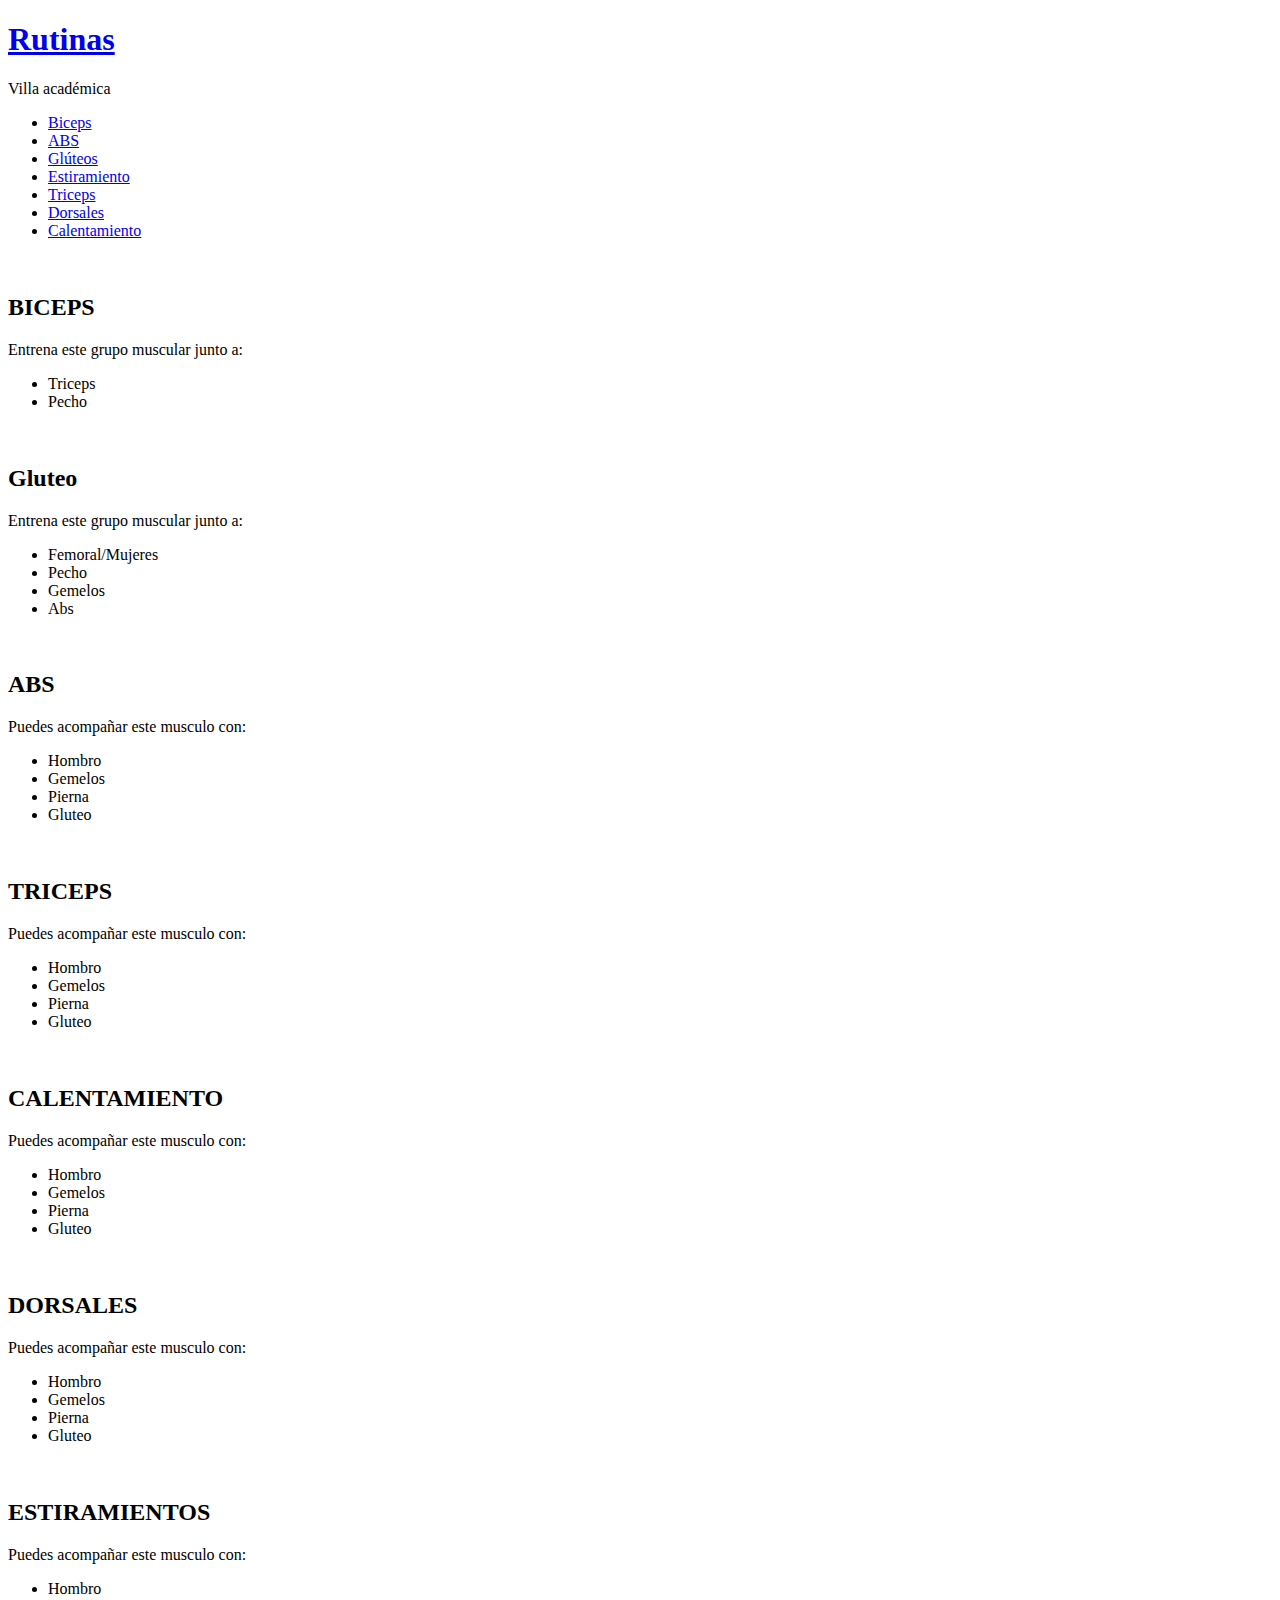
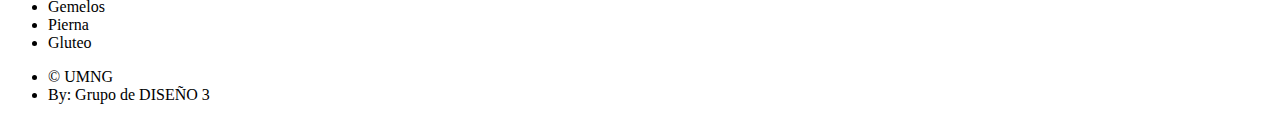
==== index.html @ 79f34c3d "subida de sitio" ====
<!DOCTYPE HTML>
<html>

<head>
	<title>VILLA ACADÉMICA</title>
	<meta charset="utf-8" />
	<meta name="viewport" content="width=device-width, initial-scale=1, user-scalable=no" />
	<link rel="stylesheet" href="assets/css/main.css" />
</head>

<body class="is-preload homepage">
	<div id="page-wrapper">

		<!-- Header -->
		<div id="header-wrapper">
			<header id="header" class="container">

				<!-- Logo -->
				<div id="logo">
					<h1><a href="index.html">Rutinas</a></h1>
					<span>Villa académica</span>
				</div>

				<!-- Nav -->
				<nav id="nav">
					<ul>
						<li class="current"><a href="left-sidebar.html">Biceps</a></li>
						<li><a href="left-sidebar.html">ABS</a></li>
						<li><a href="right-sidebar.html">Glúteos</a></li>
						<li><a href="no-sidebar.html">Estiramiento</a></li>
						<li><a href="no-sidebar.html">Triceps</a></li>
						<li><a href="no-sidebar.html">Dorsales</a></li>
						<li><a href="no-sidebar.html">Calentamiento</a></li> 
					</ul>
				</nav>

			</header>
		</div>
	</div>

	<!-- Features -->
	<div id="features-wrapper">
		<div class="container">
			<div class="row">
				<div class="col-4 col-12-medium">

					<!-- Box -->
					<section class="box feature">
						<a href="left-sidebar.html" class="image featured"><img src="images/biceps.jpg" alt="" /></a>
						<div class="inner">
							<header>
								<h2>BICEPS</h2>
								<p>Entrena este grupo muscular junto a:</p>
							</header>
							<p>
							<ul>
								<li>Triceps</li>
								<li>Pecho</li>
							</ul>
							</p>
						</div>
					</section>

				</div>
				<div class="col-4 col-12-medium">

					<!-- Box -->
					<section class="box feature">
						<a href="#" class="image featured"><img src="images/gluteos.jpg" alt="" /></a>
						<div class="inner">
							<header>
								<h2>Gluteo</h2>
								<p>Entrena este grupo muscular junto a:</p>
							</header>
							<ul>
								<li>Femoral/Mujeres</li>
								<li>Pecho</li>
								<li>Gemelos</li>
								<li>Abs</li>
							</ul>
						</div>
					</section>

				</div>
				<div class="col-4 col-12-medium">

					<!-- Box -->
					<section class="box feature">
						<a href="#" class="image featured"><img src="images/abdominales.jpg" alt="" /></a>
						<div class="inner">
							<header>
								<h2>ABS</h2>
								<p>Puedes acompañar este musculo con:</p>
							</header>
							<ul>
								<li>Hombro</li>
								<li>Gemelos</li>
								<li>Pierna</li>
								<li>Gluteo</li>
							</ul>	
						</div>
					</section>

				</div>
				<div class="col-4 col-12-medium">

					<!-- Box -->
					<section class="box feature">
						<a href="#" class="image featured"><img src="images/triceps.jpg" alt="" /></a>
						<div class="inner">
							<header>
								<h2>TRICEPS</h2>
								<p>Puedes acompañar este musculo con:</p>
							</header>
							<ul>
								<li>Hombro</li>
								<li>Gemelos</li>
								<li>Pierna</li>
								<li>Gluteo</li>
							</ul>	
						</div>
					</section>

				</div>
				<div class="col-4 col-12-medium">

					<!-- Box -->
					<section class="box feature">
						<a href="#" class="image featured"><img src="images/calentamiento.jpg" alt="" /></a>
						<div class="inner">
							<header>
								<h2>CALENTAMIENTO</h2>
								<p>Puedes acompañar este musculo con:</p>
							</header>
							<ul>
								<li>Hombro</li>
								<li>Gemelos</li>
								<li>Pierna</li>
								<li>Gluteo</li>
							</ul>	
						</div>
					</section>

				</div>
				<div class="col-4 col-12-medium">

					<!-- Box -->
					<section class="box feature">
						<a href="#" class="image featured"><img src="images/dorsales.jpg" alt="" /></a>
						<div class="inner">
							<header>
								<h2>DORSALES</h2>
								<p>Puedes acompañar este musculo con:</p>
							</header>
							<ul>
								<li>Hombro</li>
								<li>Gemelos</li>
								<li>Pierna</li>
								<li>Gluteo</li>
							</ul>	
						</div>
					</section>

				</div>
				<div class="col-4 col-12-medium">

					<!-- Box -->
					<section class="box feature">
						<a href="#" class="image featured"><img src="images/estiramiento.jpg" alt="" /></a>
						<div class="inner">
							<header>
								<h2>ESTIRAMIENTOS</h2>
								<p>Puedes acompañar este musculo con:</p>
							</header>
							<ul>
								<li>Hombro</li>
								<li>Gemelos</li>
								<li>Pierna</li>
								<li>Gluteo</li>
							</ul>	
						</div>
					</section>

				</div>
			</div>
		</div>
	</div>

	<!-- Main -->
	<!-- <div id="main-wrapper">
		<div class="container">
			<div class="row gtr-200">
				<div class="col-4 col-12-medium">

				</div>
				<div class="col-8 col-12-medium imp-medium">

					<!- Content
					<div id="content">
						<section class="last">
							<h2>So what's this all about?</h2>
							<p>This is <strong>Verti</strong>, a free and fully responsive HTML5 site template by <a
									href="http://html5up.net">HTML5 UP</a>.
								Verti is released under the <a href="http://html5up.net/license">Creative Commons
									Attribution license</a>, so feel free to use it for any personal or commercial
								project you might have going on (just don't forget to credit us for the design!)</p>
							<p>Phasellus quam turpis, feugiat sit amet ornare in, hendrerit in lectus. Praesent
								semper bibendum ipsum, et tristique augue fringilla eu. Vivamus id risus vel dolor
								auctor euismod quis eget mi. Etiam eu ante risus. Aliquam erat volutpat. Aliquam
								luctus mattis lectus sit amet phasellus quam turpis.</p>
							<a href="#" class="button icon solid fa-arrow-circle-right">Continue Reading</a>
						</section>
					</div>

				</div>
			</div>
		</div>
	</div> -->

	<!-- Footer -->
	<div id="footer-wrapper">
		<footer id="footer" class="container">
			<div class="row">
				<div class="col-3 col-6-medium col-12-small">

					</div>
					<!-- Contact -->
					<!-- <section class="widget contact last">
						<h3>Contact Us</h3>
						<ul>
							<li><a href="#" class="icon brands fa-twitter"><span class="label">Twitter</span></a>
							</li>
							<li><a href="#" class="icon brands fa-facebook-f"><span class="label">Facebook</span></a>
							</li>
							<li><a href="#" class="icon brands fa-instagram"><span class="label">Instagram</span></a>
							</li>
							<li><a href="#" class="icon brands fa-dribbble"><span class="label">Dribbble</span></a>
							</li>
							<li><a href="#" class="icon brands fa-pinterest"><span class="label">Pinterest</span></a>
							</li>
						</ul>
						
					</section> -->

				</div>
			</div>
			<div class="row">
				<div class="col-12">
					<div id="copyright">
						<ul class="menu">
							<li>&copy; UMNG</li>
							<li>By: Grupo de DISEÑO 3</a></li>
						</ul>
					</div>
				</div>
			</div>
		</footer>
	</div>

	</div>

	<!-- Scripts -->

	<script src="assets/js/jquery.min.js"></script>
	<script src="assets/js/jquery.dropotron.min.js"></script>
	<script src="assets/js/browser.min.js"></script>
	<script src="assets/js/breakpoints.min.js"></script>
	<script src="assets/js/util.js"></script>
	<script src="assets/js/main.js"></script>

</body>

</html>
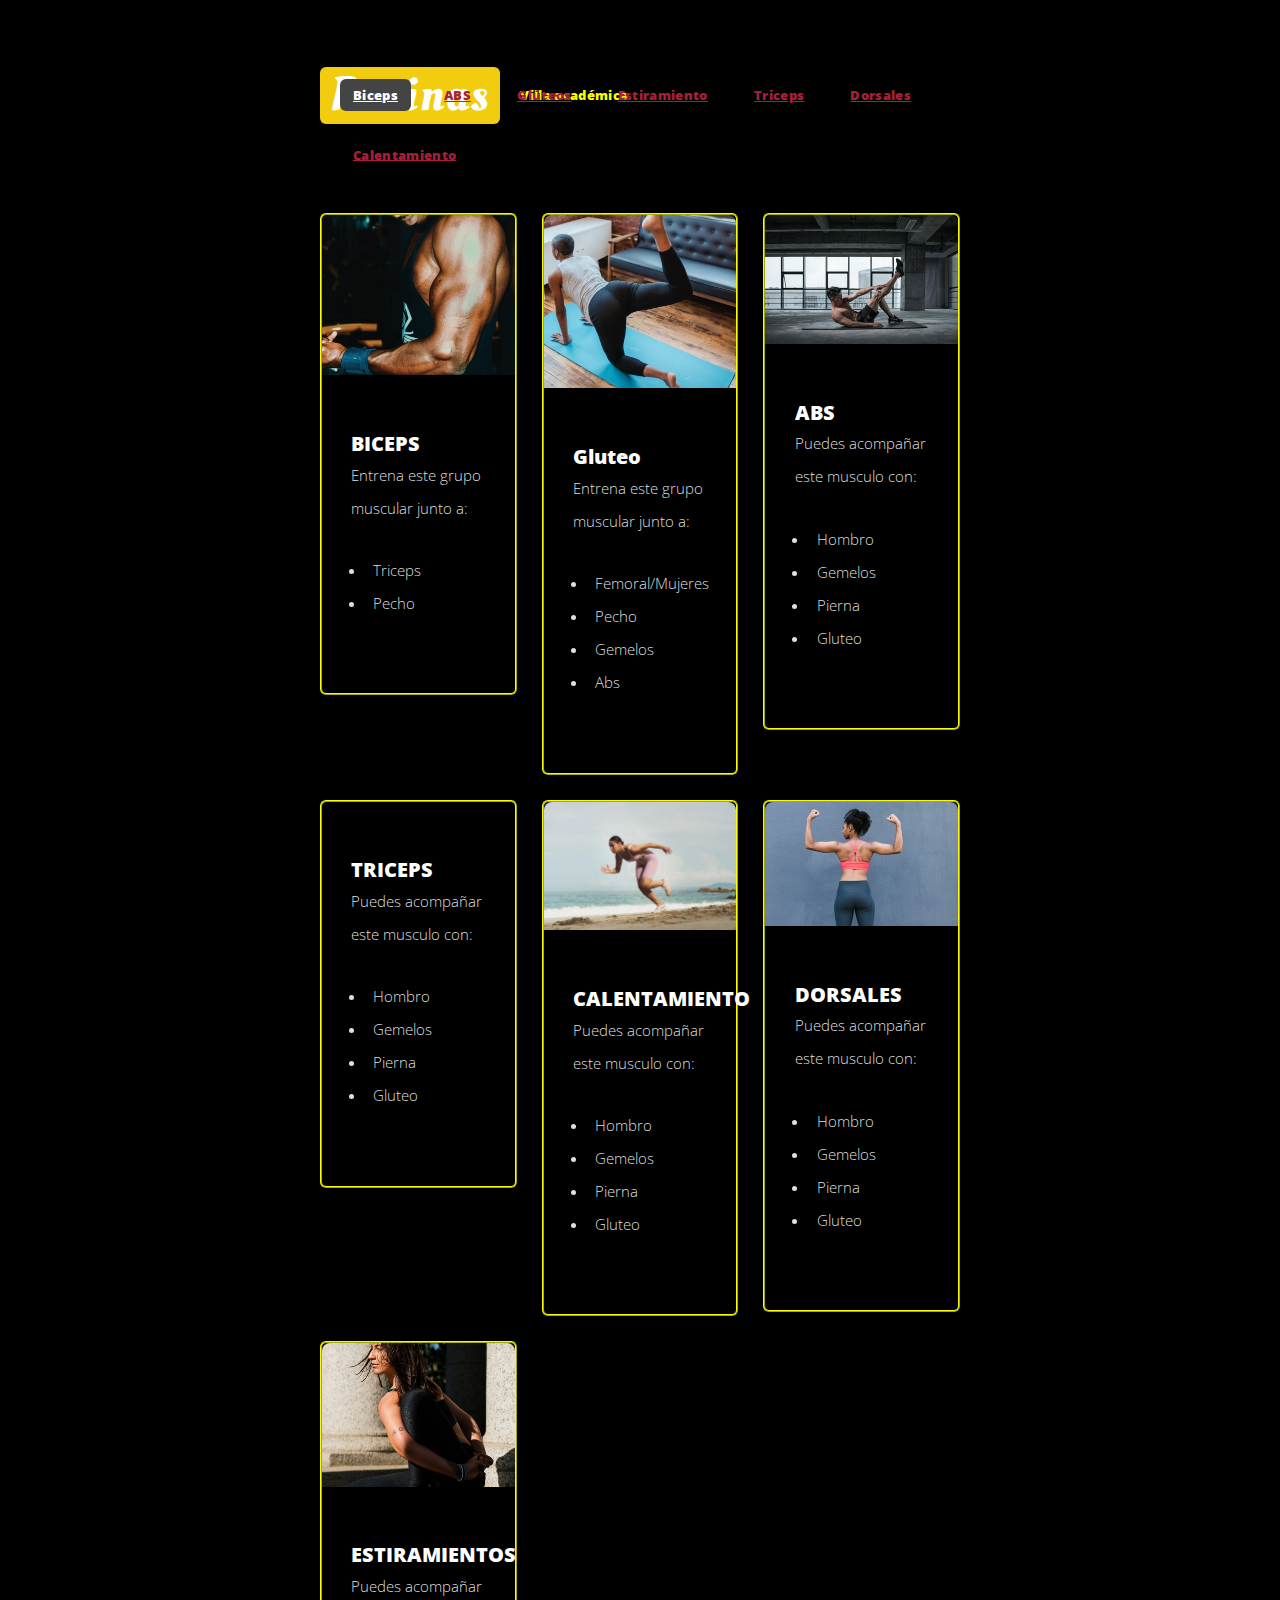
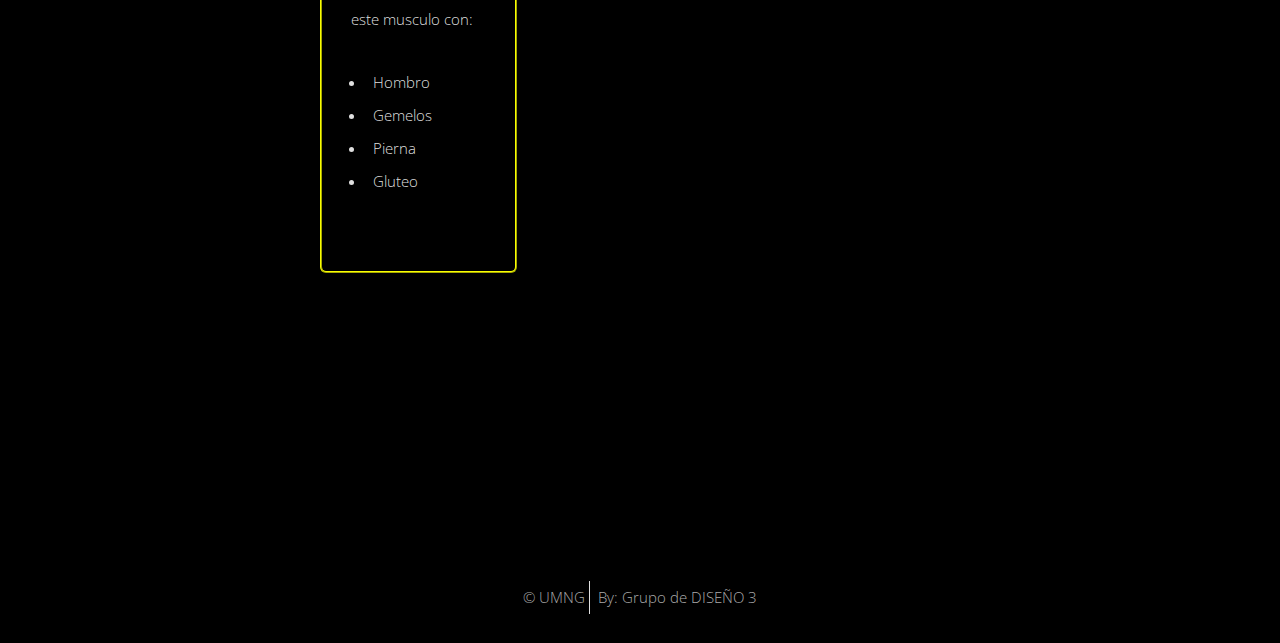
==== commit 695b85ac: "Update index.html" ====
--- a/index.html
+++ b/index.html
@@ -26,11 +26,11 @@
 					<ul>
 						<li class="current"><a href="left-sidebar.html">Biceps</a></li>
 						<li><a href="left-sidebar.html">ABS</a></li>
-						<li><a href="right-sidebar.html">Glúteos</a></li>
-						<li><a href="no-sidebar.html">Estiramiento</a></li>
-						<li><a href="no-sidebar.html">Triceps</a></li>
-						<li><a href="no-sidebar.html">Dorsales</a></li>
-						<li><a href="no-sidebar.html">Calentamiento</a></li> 
+						<li><a href="#">Glúteos</a></li>
+						<li><a href="#">Estiramiento</a></li>
+						<li><a href="#">Triceps</a></li>
+						<li><a href="#">Dorsales</a></li>
+						<li><a href="#">Calentamiento</a></li> 
 					</ul>
 				</nav>
 
@@ -270,4 +270,4 @@
 
 </body>
 
-</html>+</html>
--- a/assets/css/main.css
+++ b/assets/css/main.css
@@ -0,0 +1,2707 @@
+@import url("fontawesome-all.min.css");
+@import url("https://fonts.googleapis.com/css?family=Oleo+Script:400|Open+Sans:300,300italic,600,600italic,800");
+
+html, body, div, span, applet, object,
+iframe, h1, h2, h3, h4, h5, h6, p, blockquote,
+pre, a, abbr, acronym, address, big, cite,
+code, del, dfn, em, img, ins, kbd, q, s, samp,
+small, strike, strong, sub, sup, tt, var, b,
+u, i, center, dl, dt, dd, ol, ul, li, fieldset,
+form, label, legend, table, caption, tbody,
+tfoot, thead, tr, th, td, article, aside,
+canvas, details, embed, figure, figcaption,
+footer, header, hgroup, menu, nav, output, ruby,
+section, summary, time, mark, audio, video {
+	margin: 0;
+	padding: 0;
+	border: 0;
+	font-size: 100%;
+	font: inherit;
+	vertical-align: baseline;}
+
+article, aside, details, figcaption, figure,
+footer, header, hgroup, menu, nav, section {
+	display: block;}
+
+body {
+	line-height: 1;
+}
+
+ol, ul {
+	list-style: none;
+}
+
+blockquote, q {
+	quotes: none;
+}
+
+	blockquote:before, blockquote:after, q:before, q:after {
+		content: '';
+		content: none;
+	}
+
+table {
+	border-collapse: collapse;
+	border-spacing: 0;
+}
+
+body {
+	-webkit-text-size-adjust: none;
+}
+
+mark {
+	background-color: transparent;
+	color: inherit;
+}
+
+input::-moz-focus-inner {
+	border: 0;
+	padding: 0;
+}
+
+input, select, textarea {
+	-moz-appearance: none;
+	-webkit-appearance: none;
+	-ms-appearance: none;
+	appearance: none;
+}
+
+/* Basic */
+
+	@-ms-viewport {
+		width: device-width;
+	}
+
+	html {
+		box-sizing: border-box;
+	}
+
+	*, *:before, *:after {
+		box-sizing: inherit;
+	}
+
+	body {
+		
+		background-color: #000;
+		background-position: top left, top left;
+		background-repeat: repeat-x, repeat;
+		background-size: 100% 30em, auto;
+		font-family: 'Open Sans', sans-serif;
+		font-size: 13pt;
+		color: #0D0D0D;
+		font-weight: 300;
+		line-height: 2.25em;
+	}
+
+		body.is-preload *, body.is-preload *:before, body.is-preload *:after {
+			-moz-animation: none !important;
+			-webkit-animation: none !important;
+			-ms-animation: none !important;
+			animation: none !important;
+			-moz-transition: none !important;
+			-webkit-transition: none !important;
+			-ms-transition: none !important;
+			transition: none !important;
+		}
+
+	input, select, textarea {
+		font-family: 'Open Sans', sans-serif;
+		font-size: 13pt;
+		color: #0D0D0D;
+		font-weight: 300;
+		line-height: 2.25em;
+	}
+
+	a {
+		color: #A62139;
+		text-decoration: underline;
+	}
+
+		a:hover {
+			text-decoration: none;
+		}
+
+	h1, h2, h3, h4, h5, h6 {
+		color: #fff;
+		font-weight: 800;
+	}
+
+		h1 a, h2 a, h3 a, h4 a, h5 a, h6 a {
+			color: inherit;
+			text-decoration: none;
+			outline: 0;
+		}
+
+	h2 {
+		font-size: 2.25em;
+		margin: 0 0 1.1em 0;
+		line-height: 1em;
+	}
+
+	h3 {
+		font-size: 1.35em;
+		margin: 0 0 1em 0;
+	}
+
+	b, strong {
+		font-weight: 600;
+		color: #444;
+	}
+
+	i, em {
+		font-style: italic;
+	}
+
+	br.clear {
+		clear: both;
+	}
+
+	sub {
+		position: relative;
+		top: 0.5em;
+		font-size: 0.8em;
+	}
+
+	sup {
+		position: relative;
+		top: -0.5em;
+		font-size: 0.8em;
+	}
+
+	hr {
+		border: 0;
+		border-top: solid 1px #eee;
+	}
+
+	blockquote {
+		border-left: solid 0.5em #eee;
+		padding: 1em 0 1em 2em;
+		font-style: italic;
+	}
+
+	p, ul, ol, dl, table {
+		margin-bottom: 2em;
+	}
+
+/* Container */
+
+	.container {
+		margin: 0 auto;
+		max-width: 100%;
+		width: 1400px;
+		
+	}
+
+		@media screen and (max-width: 1680px) {
+
+			.container {
+				width: 50%;
+			}
+
+		}
+
+		@media screen and (max-width: 1280px) {
+
+			.container {
+				width: 50%;
+			}
+
+		}
+
+		@media screen and (max-width: 980px) {
+
+			.container {
+				width: 60%;
+			}
+			
+
+		}
+
+		@media screen and (max-width: 736px) {
+
+			.container {
+				width: 70%;
+			}
+
+		}
+
+/* Row */
+
+	.row {
+		display: flex;
+		flex-wrap: wrap;
+		box-sizing: border-box;
+		align-items: stretch;
+	}
+
+		.row > * {
+			box-sizing: border-box;
+		}
+
+		.row.gtr-uniform > * > :last-child {
+			margin-bottom: 0;
+		}
+
+		.row.aln-left {
+			justify-content: flex-start;
+		}
+
+		.row.aln-center {
+			justify-content: center;
+		}
+
+		.row.aln-right {
+			justify-content: flex-end;
+		}
+
+		.row.aln-top {
+			align-items: flex-start;
+		}
+
+		.row.aln-middle {
+			align-items: center;
+		}
+
+		.row.aln-bottom {
+			align-items: flex-end;
+		}
+
+		.row > .imp {
+			order: -1;
+		}
+
+		.row > .col-1 {
+			width: 8.33333%;
+		}
+
+		.row > .off-1 {
+			margin-left: 8.33333%;
+		}
+
+		.row > .col-2 {
+			width: 16.66667%;
+		}
+
+		.row > .off-2 {
+			margin-left: 16.66667%;
+		}
+
+		.row > .col-3 {
+			width: 25%;
+		}
+
+		.row > .off-3 {
+			margin-left: 25%;
+		}
+
+		.row > .col-4 {
+			width: 33.33333%;
+		}
+
+		.row > .off-4 {
+			margin-left: 33.33333%;
+		}
+
+		.row > .col-5 {
+			width: 41.66667%;
+		}
+
+		.row > .off-5 {
+			margin-left: 41.66667%;
+		}
+
+		.row > .col-6 {
+			width: 50%;
+		}
+
+		.row > .off-6 {
+			margin-left: 50%;
+		}
+
+		.row > .col-7 {
+			width: 58.33333%;
+		}
+
+		.row > .off-7 {
+			margin-left: 58.33333%;
+		}
+
+		.row > .col-8 {
+			width: 80%;
+		}
+
+		.row > .off-8 {
+			margin-left: 66.66667%;
+		}
+
+		.row > .col-9 {
+			width: 75%;
+		}
+
+		.row > .off-9 {
+			margin-left: 75%;
+		}
+
+		.row > .col-10 {
+			width: 83.33333%;
+		}
+
+		.row > .off-10 {
+			margin-left: 83.33333%;
+		}
+
+		.row > .col-11 {
+			width: 91.66667%;
+		}
+
+		.row > .off-11 {
+			margin-left: 91.66667%;
+		}
+
+		.row > .col-12 {
+			width: 100%;
+		}
+
+		.row > .off-12 {
+			margin-left: 100%;
+		}
+
+		.row.gtr-0 {
+			margin-top: 0px;
+			margin-left: 0px;
+		}
+
+			.row.gtr-0 > * {
+				padding: 0px 0 0 0px;
+			}
+
+			.row.gtr-0.gtr-uniform {
+				margin-top: 0px;
+			}
+
+				.row.gtr-0.gtr-uniform > * {
+					padding-top: 0px;
+				}
+
+		.row.gtr-25 {
+			margin-top: -10px;
+			margin-left: -10px;
+		}
+
+			.row.gtr-25 > * {
+				padding: 10px 0 0 10px;
+			}
+
+			.row.gtr-25.gtr-uniform {
+				margin-top: -10px;
+			}
+
+				.row.gtr-25.gtr-uniform > * {
+					padding-top: 10px;
+				}
+
+		.row.gtr-50 {
+			margin-top: -20px;
+			margin-left: -20px;
+		}
+
+			.row.gtr-50 > * {
+				padding: 20px 0 0 20px;
+			}
+
+			.row.gtr-50.gtr-uniform {
+				margin-top: -20px;
+			}
+
+				.row.gtr-50.gtr-uniform > * {
+					padding-top: 20px;
+				}
+
+		.row {
+			margin-top: -40px;
+			margin-left: -40px;
+		}
+
+			.row > * {
+				padding: 40px 0 0 40px;
+			}
+
+			.row.gtr-uniform {
+				margin-top: -40px;
+			}
+
+				.row.gtr-uniform > * {
+					padding-top: 40px;
+				}
+
+		.row.gtr-150 {
+			margin-top: -60px;
+			margin-left: -60px;
+		}
+
+			.row.gtr-150 > * {
+				padding: 60px 0 0 60px;
+			}
+
+			.row.gtr-150.gtr-uniform {
+				margin-top: -60px;
+			}
+
+				.row.gtr-150.gtr-uniform > * {
+					padding-top: 60px;
+				}
+
+		.row.gtr-200 {
+			margin-top: -80px;
+			margin-left: -80px;
+		}
+
+			.row.gtr-200 > * {
+				padding: 80px 0 0 80px;
+			}
+
+			.row.gtr-200.gtr-uniform {
+				margin-top: -80px;
+			}
+
+				.row.gtr-200.gtr-uniform > * {
+					padding-top: 80px;
+				}
+
+		@media screen and (max-width: 1680px) {
+
+			.row {
+				display: flex;
+				flex-wrap: wrap;
+				box-sizing: border-box;
+				align-items: stretch;
+			}
+
+				.row > * {
+					box-sizing: border-box;
+				}
+
+				.row.gtr-uniform > * > :last-child {
+					margin-bottom: 0;
+				}
+
+				.row.aln-left {
+					justify-content: flex-start;
+				}
+
+				.row.aln-center {
+					justify-content: center;
+				}
+
+				.row.aln-right {
+					justify-content: flex-end;
+				}
+
+				.row.aln-top {
+					align-items: flex-start;
+				}
+
+				.row.aln-middle {
+					align-items: center;
+				}
+
+				.row.aln-bottom {
+					align-items: flex-end;
+				}
+
+				.row > .imp-xlarge {
+					order: -1;
+				}
+
+				.row > .col-1-xlarge {
+					width: 8.33333%;
+				}
+
+				.row > .off-1-xlarge {
+					margin-left: 8.33333%;
+				}
+
+				.row > .col-2-xlarge {
+					width: 16.66667%;
+				}
+
+				.row > .off-2-xlarge {
+					margin-left: 16.66667%;
+				}
+
+				.row > .col-3-xlarge {
+					width: 25%;
+				}
+
+				.row > .off-3-xlarge {
+					margin-left: 25%;
+				}
+
+				.row > .col-4-xlarge {
+					width: 33.33333%;
+				}
+
+				.row > .off-4-xlarge {
+					margin-left: 33.33333%;
+				}
+
+				.row > .col-5-xlarge {
+					width: 41.66667%;
+				}
+
+				.row > .off-5-xlarge {
+					margin-left: 41.66667%;
+				}
+
+				.row > .col-6-xlarge {
+					width: 50%;
+				}
+
+				.row > .off-6-xlarge {
+					margin-left: 50%;
+				}
+
+				.row > .col-7-xlarge {
+					width: 58.33333%;
+				}
+
+				.row > .off-7-xlarge {
+					margin-left: 58.33333%;
+				}
+
+				.row > .col-8-xlarge {
+					width: 80%;
+				}
+
+				.row > .off-8-xlarge {
+					margin-left: 66.66667%;
+				}
+
+				.row > .col-9-xlarge {
+					width: 75%;
+				}
+
+				.row > .off-9-xlarge {
+					margin-left: 75%;
+				}
+
+				.row > .col-10-xlarge {
+					width: 83.33333%;
+				}
+
+				.row > .off-10-xlarge {
+					margin-left: 83.33333%;
+				}
+
+				.row > .col-11-xlarge {
+					width: 91.66667%;
+				}
+
+				.row > .off-11-xlarge {
+					margin-left: 91.66667%;
+				}
+
+				.row > .col-12-xlarge {
+					width: 100%;
+				}
+
+				.row > .off-12-xlarge {
+					margin-left: 100%;
+				}
+
+				.row.gtr-0 {
+					margin-top: 0px;
+					margin-left: 0px;
+				}
+
+					.row.gtr-0 > * {
+						padding: 0px 0 0 0px;
+					}
+
+					.row.gtr-0.gtr-uniform {
+						margin-top: 0px;
+					}
+
+						.row.gtr-0.gtr-uniform > * {
+							padding-top: 0px;
+						}
+
+				.row.gtr-25 {
+					margin-top: -10px;
+					margin-left: -10px;
+				}
+
+					.row.gtr-25 > * {
+						padding: 10px 0 0 10px;
+					}
+
+					.row.gtr-25.gtr-uniform {
+						margin-top: -10px;
+					}
+
+						.row.gtr-25.gtr-uniform > * {
+							padding-top: 10px;
+						}
+
+				.row.gtr-50 {
+					margin-top: -20px;
+					margin-left: -20px;
+				}
+
+					.row.gtr-50 > * {
+						padding: 20px 0 0 20px;
+					}
+
+					.row.gtr-50.gtr-uniform {
+						margin-top: -20px;
+					}
+
+						.row.gtr-50.gtr-uniform > * {
+							padding-top: 20px;
+						}
+
+				.row {
+					margin-top: -40px;
+					margin-left: -40px;
+				}
+
+					.row > * {
+						padding: 40px 0 0 40px;
+					}
+
+					.row.gtr-uniform {
+						margin-top: -40px;
+					}
+
+						.row.gtr-uniform > * {
+							padding-top: 40px;
+						}
+
+				.row.gtr-150 {
+					margin-top: -60px;
+					margin-left: -60px;
+				}
+
+					.row.gtr-150 > * {
+						padding: 60px 0 0 60px;
+					}
+
+					.row.gtr-150.gtr-uniform {
+						margin-top: -60px;
+					}
+
+						.row.gtr-150.gtr-uniform > * {
+							padding-top: 60px;
+						}
+
+				.row.gtr-200 {
+					margin-top: -80px;
+					margin-left: -80px;
+				}
+
+					.row.gtr-200 > * {
+						padding: 80px 0 0 80px;
+					}
+
+					.row.gtr-200.gtr-uniform {
+						margin-top: -80px;
+					}
+
+						.row.gtr-200.gtr-uniform > * {
+							padding-top: 80px;
+						}
+
+		}
+
+		@media screen and (max-width: 1280px) {
+
+			.row {
+				display: flex;
+				flex-wrap: wrap;
+				box-sizing: border-box;
+				align-items: stretch;
+			}
+
+				.row > * {
+					box-sizing: border-box;
+				}
+
+				.row.gtr-uniform > * > :last-child {
+					margin-bottom: 0;
+				}
+
+				.row.aln-left {
+					justify-content: flex-start;
+				}
+
+				.row.aln-center {
+					justify-content: center;
+				}
+
+				.row.aln-right {
+					justify-content: flex-end;
+				}
+
+				.row.aln-top {
+					align-items: flex-start;
+				}
+
+				.row.aln-middle {
+					align-items: center;
+				}
+
+				.row.aln-bottom {
+					align-items: flex-end;
+				}
+
+				.row > .imp-large {
+					order: -1;
+				}
+
+				.row > .col-1-large {
+					width: 8.33333%;
+				}
+
+				.row > .off-1-large {
+					margin-left: 8.33333%;
+				}
+
+				.row > .col-2-large {
+					width: 16.66667%;
+				}
+
+				.row > .off-2-large {
+					margin-left: 16.66667%;
+				}
+
+				.row > .col-3-large {
+					width: 25%;
+				}
+
+				.row > .off-3-large {
+					margin-left: 25%;
+				}
+
+				.row > .col-4-large {
+					width: 33.33333%;
+				}
+
+				.row > .off-4-large {
+					margin-left: 33.33333%;
+				}
+
+				.row > .col-5-large {
+					width: 41.66667%;
+				}
+
+				.row > .off-5-large {
+					margin-left: 41.66667%;
+				}
+
+				.row > .col-6-large {
+					width: 50%;
+				}
+
+				.row > .off-6-large {
+					margin-left: 50%;
+				}
+
+				.row > .col-7-large {
+					width: 58.33333%;
+				}
+
+				.row > .off-7-large {
+					margin-left: 58.33333%;
+				}
+
+				.row > .col-8-large {
+					width: 80%;
+				}
+
+				.row > .off-8-large {
+					margin-left: 66.66667%;
+				}
+
+				.row > .col-9-large {
+					width: 75%;
+				}
+
+				.row > .off-9-large {
+					margin-left: 75%;
+				}
+
+				.row > .col-10-large {
+					width: 83.33333%;
+				}
+
+				.row > .off-10-large {
+					margin-left: 83.33333%;
+				}
+
+				.row > .col-11-large {
+					width: 91.66667%;
+				}
+
+				.row > .off-11-large {
+					margin-left: 91.66667%;
+				}
+
+				.row > .col-12-large {
+					width: 100%;
+				}
+
+				.row > .off-12-large {
+					margin-left: 100%;
+				}
+
+				.row.gtr-0 {
+					margin-top: 0px;
+					margin-left: 0px;
+				}
+
+					.row.gtr-0 > * {
+						padding: 0px 0 0 0px;
+					}
+
+					.row.gtr-0.gtr-uniform {
+						margin-top: 0px;
+					}
+
+						.row.gtr-0.gtr-uniform > * {
+							padding-top: 0px;
+						}
+
+				.row.gtr-25 {
+					margin-top: -6.25px;
+					margin-left: -6.25px;
+				}
+
+					.row.gtr-25 > * {
+						padding: 6.25px 0 0 6.25px;
+					}
+
+					.row.gtr-25.gtr-uniform {
+						margin-top: -6.25px;
+					}
+
+						.row.gtr-25.gtr-uniform > * {
+							padding-top: 6.25px;
+						}
+
+				.row.gtr-50 {
+					margin-top: -12.5px;
+					margin-left: -12.5px;
+				}
+
+					.row.gtr-50 > * {
+						padding: 12.5px 0 0 12.5px;
+					}
+
+					.row.gtr-50.gtr-uniform {
+						margin-top: -12.5px;
+					}
+
+						.row.gtr-50.gtr-uniform > * {
+							padding-top: 12.5px;
+						}
+
+				.row {
+					margin-top: -25px;
+					margin-left: -25px;
+				}
+
+					.row > * {
+						padding: 25px 0 0 25px;
+					}
+
+					.row.gtr-uniform {
+						margin-top: -25px;
+					}
+
+						.row.gtr-uniform > * {
+							padding-top: 25px;
+						}
+
+				.row.gtr-150 {
+					margin-top: -37.5px;
+					margin-left: -37.5px;
+				}
+
+					.row.gtr-150 > * {
+						padding: 37.5px 0 0 37.5px;
+					}
+
+					.row.gtr-150.gtr-uniform {
+						margin-top: -37.5px;
+					}
+
+						.row.gtr-150.gtr-uniform > * {
+							padding-top: 37.5px;
+						}
+
+				.row.gtr-200 {
+					margin-top: -50px;
+					margin-left: -50px;
+				}
+
+					.row.gtr-200 > * {
+						padding: 50px 0 0 50px;
+					}
+
+					.row.gtr-200.gtr-uniform {
+						margin-top: -50px;
+					}
+
+						.row.gtr-200.gtr-uniform > * {
+							padding-top: 50px;
+						}
+
+		}
+
+		@media screen and (max-width: 980px) {
+
+			.row {
+				display: flex;
+				flex-wrap: wrap;
+				box-sizing: border-box;
+				align-items: stretch;
+			}
+
+				.row > * {
+					box-sizing: border-box;
+				}
+
+				.row.gtr-uniform > * > :last-child {
+					margin-bottom: 0;
+				}
+
+				.row.aln-left {
+					justify-content: flex-start;
+				}
+
+				.row.aln-center {
+					justify-content: center;
+				}
+
+				.row.aln-right {
+					justify-content: flex-end;
+				}
+
+				.row.aln-top {
+					align-items: flex-start;
+				}
+
+				.row.aln-middle {
+					align-items: center;
+				}
+
+				.row.aln-bottom {
+					align-items: flex-end;
+				}
+
+				.row > .imp-medium {
+					order: -1;
+				}
+
+				.row > .col-1-medium {
+					width: 8.33333%;
+				}
+
+				.row > .off-1-medium {
+					margin-left: 8.33333%;
+				}
+
+				.row > .col-2-medium {
+					width: 16.66667%;
+				}
+
+				.row > .off-2-medium {
+					margin-left: 16.66667%;
+				}
+
+				.row > .col-3-medium {
+					width: 25%;
+				}
+
+				.row > .off-3-medium {
+					margin-left: 25%;
+				}
+
+				.row > .col-4-medium {
+					width: 33.33333%;
+				}
+
+				.row > .off-4-medium {
+					margin-left: 33.33333%;
+				}
+
+				.row > .col-5-medium {
+					width: 41.66667%;
+				}
+
+				.row > .off-5-medium {
+					margin-left: 41.66667%;
+				}
+
+				.row > .col-6-medium {
+					width: 50%;
+				}
+
+				.row > .off-6-medium {
+					margin-left: 50%;
+				}
+
+				.row > .col-7-medium {
+					width: 58.33333%;
+				}
+
+				.row > .off-7-medium {
+					margin-left: 58.33333%;
+				}
+
+				.row > .col-8-medium {
+					width: 80%;
+				}
+
+				.row > .off-8-medium {
+					margin-left: 66.66667%;
+				}
+
+				.row > .col-9-medium {
+					width: 75%;
+				}
+
+				.row > .off-9-medium {
+					margin-left: 75%;
+				}
+
+				.row > .col-10-medium {
+					width: 83.33333%;
+				}
+
+				.row > .off-10-medium {
+					margin-left: 83.33333%;
+				}
+
+				.row > .col-11-medium {
+					width: 91.66667%;
+				}
+
+				.row > .off-11-medium {
+					margin-left: 91.66667%;
+				}
+
+				.row > .col-12-medium {
+					width: 100%;
+				}
+
+				.row > .off-12-medium {
+					margin-left: 100%;
+				}
+
+				.row.gtr-0 {
+					margin-top: 0px;
+					margin-left: 0px;
+				}
+
+					.row.gtr-0 > * {
+						padding: 0px 0 0 0px;
+					}
+
+					.row.gtr-0.gtr-uniform {
+						margin-top: 0px;
+					}
+
+						.row.gtr-0.gtr-uniform > * {
+							padding-top: 0px;
+						}
+
+				.row.gtr-25 {
+					margin-top: -6.25px;
+					margin-left: -6.25px;
+				}
+
+					.row.gtr-25 > * {
+						padding: 6.25px 0 0 6.25px;
+					}
+
+					.row.gtr-25.gtr-uniform {
+						margin-top: -6.25px;
+					}
+
+						.row.gtr-25.gtr-uniform > * {
+							padding-top: 6.25px;
+						}
+
+				.row.gtr-50 {
+					margin-top: -12.5px;
+					margin-left: -12.5px;
+				}
+
+					.row.gtr-50 > * {
+						padding: 12.5px 0 0 12.5px;
+					}
+
+					.row.gtr-50.gtr-uniform {
+						margin-top: -12.5px;
+					}
+
+						.row.gtr-50.gtr-uniform > * {
+							padding-top: 12.5px;
+						}
+
+				.row {
+					margin-top: -25px;
+					margin-left: -25px;
+				}
+
+					.row > * {
+						padding: 25px 0 0 25px;
+					}
+
+					.row.gtr-uniform {
+						margin-top: -25px;
+					}
+
+						.row.gtr-uniform > * {
+							padding-top: 25px;
+						}
+
+				.row.gtr-150 {
+					margin-top: -37.5px;
+					margin-left: -37.5px;
+				}
+
+					.row.gtr-150 > * {
+						padding: 37.5px 0 0 37.5px;
+					}
+
+					.row.gtr-150.gtr-uniform {
+						margin-top: -37.5px;
+					}
+
+						.row.gtr-150.gtr-uniform > * {
+							padding-top: 37.5px;
+						}
+
+				.row.gtr-200 {
+					margin-top: -50px;
+					margin-left: -50px;
+				}
+
+					.row.gtr-200 > * {
+						padding: 50px 0 0 50px;
+					}
+
+					.row.gtr-200.gtr-uniform {
+						margin-top: -50px;
+					}
+
+						.row.gtr-200.gtr-uniform > * {
+							padding-top: 50px;
+						}
+
+		}
+
+		@media screen and (max-width: 736px) {
+
+			.row {
+				display: flex;
+				flex-wrap: wrap;
+				box-sizing: border-box;
+				align-items: stretch;
+			}
+
+				.row > * {
+					box-sizing: border-box;
+				}
+
+				.row.gtr-uniform > * > :last-child {
+					margin-bottom: 0;
+				}
+
+				.row.aln-left {
+					justify-content: flex-start;
+				}
+
+				.row.aln-center {
+					justify-content: center;
+				}
+
+				.row.aln-right {
+					justify-content: flex-end;
+				}
+
+				.row.aln-top {
+					align-items: flex-start;
+				}
+
+				.row.aln-middle {
+					align-items: center;
+				}
+
+				.row.aln-bottom {
+					align-items: flex-end;
+				}
+
+				.row > .imp-small {
+					order: -1;
+				}
+
+				.row > .col-1-small {
+					width: 8.33333%;
+				}
+
+				.row > .off-1-small {
+					margin-left: 8.33333%;
+				}
+
+				.row > .col-2-small {
+					width: 16.66667%;
+				}
+
+				.row > .off-2-small {
+					margin-left: 16.66667%;
+				}
+
+				.row > .col-3-small {
+					width: 25%;
+				}
+
+				.row > .off-3-small {
+					margin-left: 25%;
+				}
+
+				.row > .col-4-small {
+					width: 33.33333%;
+				}
+
+				.row > .off-4-small {
+					margin-left: 33.33333%;
+				}
+
+				.row > .col-5-small {
+					width: 41.66667%;
+				}
+
+				.row > .off-5-small {
+					margin-left: 41.66667%;
+				}
+
+				.row > .col-6-small {
+					width: 50%;
+				}
+
+				.row > .off-6-small {
+					margin-left: 50%;
+				}
+
+				.row > .col-7-small {
+					width: 58.33333%;
+				}
+
+				.row > .off-7-small {
+					margin-left: 58.33333%;
+				}
+
+				.row > .col-8-small {
+					width: 80%;
+				}
+
+				.row > .off-8-small {
+					margin-left: 66.66667%;
+				}
+
+				.row > .col-9-small {
+					width: 75%;
+				}
+
+				.row > .off-9-small {
+					margin-left: 75%;
+				}
+
+				.row > .col-10-small {
+					width: 83.33333%;
+				}
+
+				.row > .off-10-small {
+					margin-left: 83.33333%;
+				}
+
+				.row > .col-11-small {
+					width: 91.66667%;
+				}
+
+				.row > .off-11-small {
+					margin-left: 91.66667%;
+				}
+
+				.row > .col-12-small {
+					width: 100%;
+				}
+
+				.row > .off-12-small {
+					margin-left: 100%;
+				}
+
+				.row.gtr-0 {
+					margin-top: 0px;
+					margin-left: 0px;
+				}
+
+					.row.gtr-0 > * {
+						padding: 0px 0 0 0px;
+					}
+
+					.row.gtr-0.gtr-uniform {
+						margin-top: 0px;
+					}
+
+						.row.gtr-0.gtr-uniform > * {
+							padding-top: 0px;
+						}
+
+				.row.gtr-25 {
+					margin-top: -5px;
+					margin-left: -5px;
+				}
+
+					.row.gtr-25 > * {
+						padding: 5px 0 0 5px;
+					}
+
+					.row.gtr-25.gtr-uniform {
+						margin-top: -5px;
+					}
+
+						.row.gtr-25.gtr-uniform > * {
+							padding-top: 5px;
+						}
+
+				.row.gtr-50 {
+					margin-top: -10px;
+					margin-left: -10px;
+				}
+
+					.row.gtr-50 > * {
+						padding: 10px 0 0 10px;
+					}
+
+					.row.gtr-50.gtr-uniform {
+						margin-top: -10px;
+					}
+
+						.row.gtr-50.gtr-uniform > * {
+							padding-top: 10px;
+						}
+
+				.row {
+					margin-top: -20px;
+					margin-left: -20px;
+				}
+
+					.row > * {
+						padding: 20px 0 0 20px;
+					}
+
+					.row.gtr-uniform {
+						margin-top: -20px;
+					}
+
+						.row.gtr-uniform > * {
+							padding-top: 20px;
+						}
+
+				.row.gtr-150 {
+					margin-top: -30px;
+					margin-left: -30px;
+				}
+
+					.row.gtr-150 > * {
+						padding: 30px 0 0 30px;
+					}
+
+					.row.gtr-150.gtr-uniform {
+						margin-top: -30px;
+					}
+
+						.row.gtr-150.gtr-uniform > * {
+							padding-top: 30px;
+						}
+
+				.row.gtr-200 {
+					margin-top: -40px;
+					margin-left: -40px;
+				}
+
+					.row.gtr-200 > * {
+						padding: 40px 0 0 40px;
+					}
+
+					.row.gtr-200.gtr-uniform {
+						margin-top: -40px;
+					}
+
+						.row.gtr-200.gtr-uniform > * {
+							padding-top: 40px;
+						}
+
+		}
+
+/* Section/Article */
+
+	section, article {
+		margin-bottom: 5em;
+	}
+
+	section > :last-child,
+	article > :last-child,
+	section:last-child,
+	article:last-child {
+		margin-bottom: 0;
+	}
+
+	header {
+		margin: 0 0 2em 0;
+	}
+
+		header h2, header h3 {
+			margin: 0 0 0.25em 0;
+		}
+
+		header p {
+			margin: 0;
+		}
+
+	footer {
+		margin: 2.5em 0 0 0;
+	}
+
+/* Forms */
+
+	form label {
+		display: block;
+		font-weight: 800;
+		margin: 0 0 1em 0;
+		font-size: 0.8em;
+		color: #444;
+	}
+
+	form input[type="text"],
+	form input[type="email"],
+	form input[type="password"],
+	form select,
+	form textarea {
+		-webkit-appearance: none;
+		display: block;
+		width: 100%;
+		border-radius: 8px;
+		border: solid 1px #eee;
+	}
+
+		form input[type="text"]:focus,
+		form input[type="email"]:focus,
+		form input[type="password"]:focus,
+		form select:focus,
+		form textarea:focus {
+			border-color: #A62139;
+		}
+
+	form input[type="text"],
+	form input[type="email"],
+	form input[type="password"] {
+		line-height: 3em;
+		padding: 0 1em;
+	}
+
+	form select {
+		line-height: 3em;
+		padding: 0 1em;
+	}
+
+	form textarea {
+		min-height: 9em;
+		padding: 1em;
+	}
+
+	form ::-webkit-input-placeholder {
+		color: #555 !important;
+	}
+
+	form :-moz-placeholder {
+		color: #555 !important;
+	}
+
+	form ::-moz-placeholder {
+		color: #555 !important;
+	}
+
+	form :-ms-input-placeholder {
+		color: #555 !important;
+	}
+
+	form ::-moz-focus-inner {
+		border: 0;
+	}
+
+/* Tables */
+
+	table {
+		width: 100%;
+	}
+
+		table tr {
+			border-top: solid 1px #eee;
+		}
+
+			table tr:first-child {
+				border-top: 0;
+			}
+
+		table td {
+			padding: 0.5em 1em 0.5em 1em;
+		}
+
+		table th {
+			text-align: left;
+			padding: 0.5em 1em 0.5em 1em;
+			font-weight: 800;
+			margin: 0 0 1em 0;
+		}
+
+		table thead {
+			background: #404248;
+			color: #fff;
+		}
+
+/* Image */
+
+	.image {
+		display: inline-block;
+		outline: 0;
+	}
+
+		.image img {
+			display: block;
+			width: 100%;
+			border-radius: 8px;
+		}
+
+		.image.fit {
+			display: block;
+			width: 100%;
+		}
+
+		.image.featured {
+			display: block;
+			width: 100%;
+			margin: 0 0 2.5em 0;
+		}
+
+		.image.left {
+			float: left;
+			margin: 0 2em 2em 0;
+		}
+
+		.image.centered {
+			display: block;
+			margin: 0 0 2.5em 0;
+		}
+
+			.image.centered img {
+				margin: 0 auto;
+				width: auto;
+			}
+
+/* Button */
+
+	input[type="button"],
+	input[type="submit"],
+	input[type="reset"],
+	button,
+	.button {
+		-moz-transition: background-color .25s ease-in-out;
+		-webkit-transition: background-color .25s ease-in-out;
+		-ms-transition: background-color .25s ease-in-out;
+		transition: background-color .25s ease-in-out;
+		-webkit-appearance: none;
+		position: relative;
+		display: inline-block;
+		background: #A62139;
+		color: #fff;
+		text-decoration: none;
+		border-radius: 6px;
+		font-weight: 800;
+		outline: 0;
+		border: 0;
+		cursor: pointer;
+		font-size: 1.35em;
+		padding: 0.6em 1.5em;
+	}
+
+		input[type="button"].icon:before,
+		input[type="submit"].icon:before,
+		input[type="reset"].icon:before,
+		button.icon:before,
+		.button.icon:before {
+			position: relative;
+			margin-right: 0.5em;
+			top: 0.05em;
+		}
+
+		input[type="button"]:hover,
+		input[type="submit"]:hover,
+		input[type="reset"]:hover,
+		button:hover,
+		.button:hover {
+			background: #10a0d5;
+		}
+
+		input[type="button"]:active,
+		input[type="submit"]:active,
+		input[type="reset"]:active,
+		button:active,
+		.button:active {
+			background: #20b0e5;
+		}
+
+		input[type="button"].alt,
+		input[type="submit"].alt,
+		input[type="reset"].alt,
+		button.alt,
+		.button.alt {
+			background: #f1f1f1;
+			background: rgba(0, 0, 0, 0.05);
+			color: #444;
+		}
+
+			input[type="button"].alt:hover,
+			input[type="submit"].alt:hover,
+			input[type="reset"].alt:hover,
+			button.alt:hover,
+			.button.alt:hover {
+				background: #e8e8e8;
+				background: rgba(0, 0, 0, 0.085);
+			}
+
+			input[type="button"].alt:active,
+			input[type="submit"].alt:active,
+			input[type="reset"].alt:active,
+			button.alt:active,
+			.button.alt:active {
+				background: #e4e4e4;
+				background: rgba(0, 0, 0, 0.15);
+			}
+
+		input[type="button"].large,
+		input[type="submit"].large,
+		input[type="reset"].large,
+		button.large,
+		.button.large {
+			font-size: 2.25em;
+			padding: 0.8em 0.9em;
+		}
+
+/* List */
+
+	ul {
+		list-style: disc;
+		padding-left: 1em;
+	}
+
+		ul li {
+			padding-left: 0.5em;
+		}
+
+		ul.style2 {
+			list-style: none;
+			padding-left: 0;
+		}
+
+			ul.style2 li {
+				padding-left: 0;
+			}
+
+	ol {
+		list-style: decimal;
+		padding-left: 1.25em;
+	}
+
+		ol li {
+			padding-left: 0.25em;
+		}
+
+/* Actions */
+
+	ul.actions {
+		list-style: none;
+		padding-left: 0;
+	}
+
+		ul.actions li {
+			display: inline-block;
+			padding: 0 0 0 0.25em;
+			margin: 0 0 0 0.25em;
+		}
+
+			ul.actions li:first-child {
+				margin-left: 0;
+				padding-left: 0;
+			}
+
+/* Menu */
+
+	ul.menu {
+		list-style: none;
+		padding-left: 0;
+	}
+
+		ul.menu li {
+			border-left: solid 1px #e0e0e0;
+			display: inline-block;
+			align-items: center;
+			justify-content: center;
+			/* padding: 0 0 0 0.75em; */
+			/* margin: 0 0 0 0.75em; */
+		}
+
+			ul.menu li:first-child {
+				border-left: 0;
+				margin-left: 0;
+				padding-left: 0;
+			}
+
+/* Box */
+
+	.box {
+		background: #000;
+		border-radius: 6px;
+		box-shadow: 0px 3px 0px 0px rgba(0, 0, 0, 0.05);
+		padding: 2em;
+		color: #dfdfdf;
+	}
+
+		.box.feature {
+			padding: 0;
+			border: 2px ridge rgb(249, 253, 0);
+		}
+
+			.box.feature .inner {
+				padding: 4em 2em 3em 2em;
+				
+			}
+
+			.box.feature h2 {
+				font-size: 1.35em;
+			}
+
+			.box.feature p {
+				margin: 0;
+			}
+
+			.box.feature .image {
+				position: relative;
+				margin: 0;
+			}
+
+				.box.feature .image img {
+					border-bottom-left-radius: 0;
+					border-bottom-right-radius: 0;
+				}
+
+/* Icons */
+
+	.icon {
+		text-decoration: none;
+		position: relative;
+		text-decoration: none;
+	}
+
+		.icon:before {
+			-moz-osx-font-smoothing: grayscale;
+			-webkit-font-smoothing: antialiased;
+			display: inline-block;
+			font-style: normal;
+			font-variant: normal;
+			text-rendering: auto;
+			line-height: 1;
+			text-transform: none !important;
+			font-family: 'Font Awesome 5 Free';
+			font-weight: 400;
+		}
+
+		.icon:before {
+			line-height: inherit;
+		}
+
+		.icon.solid:before {
+			font-weight: 900;
+		}
+
+		.icon.brands:before {
+			font-family: 'Font Awesome 5 Brands';
+		}
+
+		.icon > .label {
+			display: none;
+		}
+
+/* Widgets */
+
+	.widget.thumbnails .grid {
+		margin: 0 0 3em 0;
+	}
+
+	.widget.thumbnails .image {
+		margin: 0;
+	}
+
+	.widget.contact ul {
+		list-style: none;
+		padding-left: 0;
+		overflow: hidden;
+		position: relative;
+		left: -4px;
+		top: 4px;
+		margin-bottom: 1.5em;
+	}
+
+		.widget.contact ul li {
+			display: inline-block;
+			margin-right: 0.25em;
+			padding-left: 0;
+		}
+
+			.widget.contact ul li a {
+				-moz-transition: background-color .25s ease-in-out;
+				-webkit-transition: background-color .25s ease-in-out;
+				-ms-transition: background-color .25s ease-in-out;
+				transition: background-color .25s ease-in-out;
+				display: inline-block;
+				width: 2.5em;
+				height: 2.5em;
+				text-align: center;
+				line-height: 2.5em;
+				border-radius: 0.35em;
+				outline: 0;
+				opacity: 0.75;
+				text-decoration: none;
+				background: #222222;
+			}
+
+				.widget.contact ul li a:before {
+					color: #f3f3f3;
+					font-size: 1.5em;
+					line-height: inherit;
+				}
+
+				.widget.contact ul li a:hover {
+					background: #444444;
+				}
+
+				.widget.contact ul li a:active {
+					background: #666666;
+				}
+
+/* Wrappers */
+
+	#header-wrapper {
+		padding: 4.5em 0 3em 0;
+	}
+
+	#features-wrapper {
+		padding: 3em 0 3em 0;
+	}
+	span{
+		color: rgb(249, 253, 0);
+		font-weight: bold;
+	}
+	.tituloNegro{
+		font-weight: normal;
+	}
+	#main-wrapper {
+		background: #000;
+		box-shadow: 0px 3px 0px 0px rgba(165, 164, 164, 0.05);
+		padding: 5em 0 5em 0;
+		color: #e8e8e8;
+	}
+
+	#footer-wrapper {
+		padding: 6em 0 8em 0;
+	}
+
+/* Header */
+
+	#header {
+		position: relative;
+	}
+
+/* Logo */
+
+	#logo {
+		display: inline-block;
+	}
+
+		#logo h1 {
+			background: #F2CC0F;
+			color: #fff;
+			border-radius: 6px;
+			font-family: 'Oleo Script', serif;
+			font-weight: 400;
+			padding: 0.25em 0.2em 0.25em 0.2em;
+			font-size: 3.25em;
+			letter-spacing: 0.05em;
+			display: inline-block;
+			vertical-align: middle;
+		}
+
+		#logo span {
+			font-weight: 800;
+			line-height: 4.5em;
+			letter-spacing: 0.025em;
+			font-size: 0.9em;
+			vertical-align: middle;
+			margin: 0 0 0 1.25em;
+		}
+
+/* Nav */
+
+	#nav {
+		position: absolute;
+		right: 0;
+		top: 0;
+		font-size: 0.9em;
+	}
+
+		#nav ul {
+			list-style: none;
+			padding-left: 0;
+		}
+
+			#nav ul li {
+				float: left;
+				line-height: 4.5em;
+				padding-left: 1.5em;
+			}
+
+				#nav ul li a, #nav ul li span {
+					-moz-transition: background-color .25s ease-in-out;
+					-webkit-transition: background-color .25s ease-in-out;
+					-ms-transition: background-color .25s ease-in-out;
+					transition: background-color .25s ease-in-out;
+					font-weight: 800;
+					letter-spacing: 0.025em;
+					color: #e0e0e0
+					text-decoration: none;
+					border-radius: 6px;
+					padding: 0.5em 1em 0.5em 1em;
+				}
+
+				#nav ul li > ul {
+					display: none;
+				}
+
+				#nav ul li:hover a, #nav ul li:hover span {
+					background: #fff;
+				}
+
+				#nav ul li.active a, #nav ul li.active span {
+					background: #fff;
+				}
+
+				#nav ul li.current a {
+					background: #444;
+					color: #fff;
+				}
+
+	.dropotron {
+		background: #fff;
+		letter-spacing: 0.025em;
+		color: #0D0D0D;
+		text-decoration: none;
+		border-radius: 6px;
+		padding: 0.75em 0;
+		min-width: 15em;
+		box-shadow: inset 0 0 0 1px rgba(0, 0, 0, 0.1), 0 0.25em 0.25em 0.1em rgba(0, 0, 0, 0.025);
+		margin-top: calc(-0.75em + 1px);
+		margin-left: -1px;
+		list-style: none;
+		padding-left: 0;
+	}
+
+		.dropotron li {
+			border-top: solid 1px #eee;
+			line-height: 3em;
+			padding-left: 0;
+		}
+
+			.dropotron li:first-child {
+				border-top: 0;
+			}
+
+			.dropotron li > a, .dropotron li > span {
+				-moz-transition: color .25s ease-in-out, background-color .25s ease-in-out;
+				-webkit-transition: color .25s ease-in-out, background-color .25s ease-in-out;
+				-ms-transition: color .25s ease-in-out, background-color .25s ease-in-out;
+				transition: color .25s ease-in-out, background-color .25s ease-in-out;
+				text-decoration: none;
+				color: inherit;
+				display: block;
+				padding: 0 1.5em;
+			}
+
+				.dropotron li > a:hover, .dropotron li > span:hover {
+					background: #eee;
+				}
+
+			.dropotron li.active > a, .dropotron li.active > span {
+				background: #eee;
+			}
+
+		.dropotron.level-0 {
+			font-size: 0.8em;
+			margin-left: 1.5em;
+			margin-top: 0;
+		}
+
+			.dropotron.level-0:before {
+				content: '';
+				position: absolute;
+				top: -0.5em;
+				left: 1em;
+				border-bottom: solid 0.75em #ffffff;
+				border-left: solid 0.75em transparent;
+				border-right: solid 0.75em transparent;
+				z-index: 1;
+			}
+
+/* Banner */
+
+	#banner {
+		position: relative;
+		padding: 4.5em;
+	}
+
+		#banner h2 {
+			font-size: 3.5em;
+			margin: 0.1em 0 0.35em 0;
+		}
+
+		#banner p {
+			font-size: 2.75em;
+			line-height: 1.35em;
+			margin: 0;
+		}
+
+		#banner .button {
+			width: 100%;
+			margin-bottom: 0.5em;
+		}
+
+			#banner .button.icon:before {
+				position: absolute;
+				right: 0.15em;
+				top: 50%;
+				margin-top: -0.5em;
+			}
+
+			#banner .button.alt {
+				margin-bottom: 0;
+			}
+
+		#banner ul {
+			list-style: none;
+			padding-left: 0;
+			margin: 0 0 0 2em;
+		}
+
+			#banner ul li {
+				padding-left: 0;
+			}
+
+/* Footer */
+
+	#footer {
+		margin-top: 0;
+	}
+
+		#footer a {
+			color: inherit;
+		}
+
+	#copyright {
+		color: #aaa;
+		padding: 4em 0 0 0;
+		text-align: center;
+	}
+
+		#copyright a {
+			color: inherit;
+		}
+
+/* XLarge */
+
+	@media screen and (max-width: 1680px) {
+
+		/* Basic */
+
+			body, input, select, textarea {
+				font-size: 12pt;
+			}
+
+	}
+
+/* Large */
+
+	@media screen and (max-width: 1280px) {
+
+		/* Basic */
+
+			body, input, select, textarea {
+				font-size: 11pt;
+			}
+
+	}
+
+/* Medium */
+
+	#navPanel, #navToggle {
+		display: none;
+	}
+
+	@media screen and (max-width: 980px) {
+
+		/* Basic */
+
+			html, body {
+				overflow-x: hidden;
+			}
+
+			body, input, select, textarea {
+				font-size: 11pt;
+			}
+
+		/* Section/Article */
+
+			section, article {
+				clear: both;
+				margin-bottom: 3em !important;
+			}
+
+			section.last, article.last {
+				margin-bottom: 0 !important;
+			}
+
+		/* Image */
+
+			.image.left {
+				width: 25%;
+				margin-bottom: 2em !important;
+			}
+
+		/* Menu */
+
+			ul.menu li {
+				display: block;
+				border: 0 !important;
+				padding: 0 !important;
+				margin: 0 !important;
+			}
+
+		/* Actions */
+
+			ul.actions li {
+				display: block;
+				padding: 0;
+				margin: 1em 0 0 0;
+			}
+
+				ul.actions li:first-child {
+					margin-top: 0;
+				}
+
+		/* Button */
+
+			input[type="button"],
+			input[type="submit"],
+			input[type="reset"],
+			button,
+			.button {
+				width: 100%;
+				text-align: center;
+				font-size: 1.35em;
+				padding: 0.85em 0 !important;
+			}
+
+				input[type="button"].icon,
+				input[type="submit"].icon,
+				input[type="reset"].icon,
+				button.icon,
+				.button.icon {
+					padding-right: 0.75em !important;
+				}
+
+					input[type="button"].icon:before,
+					input[type="submit"].icon:before,
+					input[type="reset"].icon:before,
+					button.icon:before,
+					.button.icon:before {
+						margin-right: 0.5em;
+						top: 0.05em;
+					}
+
+		/* Wrappers */
+
+			#header-wrapper {
+				padding: 3em 0 1em 0;
+				text-align: center;
+			}
+
+			#footer-wrapper {
+				padding: 6em 0 4em 0;
+			}
+
+		/* Header */
+
+			#header {
+				margin: 0 auto;
+			}
+
+		/* Logo */
+
+			#logo span {
+				display: block;
+				margin: 0;
+				color: #fff;
+			}
+
+		/* Nav */
+
+			#nav {
+				display: none;
+			}
+
+		/* Banner */
+
+			#banner {
+				padding: 4.5em 3em;
+				text-align: center;
+			}
+
+				#banner ul {
+					margin: 2em 0 0 0;
+				}
+
+				#banner .button.icon:before {
+					position: relative;
+					right: auto;
+					top: auto;
+				}
+
+		/* Content */
+
+			#content {
+				border-bottom: solid 1px #e8e8e8;
+				padding-bottom: 4em;
+				margin-bottom: 0 !important;
+			}
+
+				#content > :last-child {
+					margin-bottom: 0 !important;
+				}
+
+			#sidebar > :last-child {
+				margin-bottom: 0 !important;
+			}
+
+		/* Footer */
+
+			#copyright {
+				padding: 0;
+			}
+
+		/* Nav */
+
+			#page-wrapper {
+				-moz-backface-visibility: hidden;
+				-webkit-backface-visibility: hidden;
+				-ms-backface-visibility: hidden;
+				backface-visibility: hidden;
+				-moz-transition: -moz-transform 0.5s ease;
+				-webkit-transition: -webkit-transform 0.5s ease;
+				-ms-transition: -ms-transform 0.5s ease;
+				transition: transform 0.5s ease;
+				padding-bottom: 1px;
+			}
+
+			#navToggle {
+				-moz-backface-visibility: hidden;
+				-webkit-backface-visibility: hidden;
+				-ms-backface-visibility: hidden;
+				backface-visibility: hidden;
+				-moz-transition: -moz-transform 0.5s ease;
+				-webkit-transition: -webkit-transform 0.5s ease;
+				-ms-transition: -ms-transform 0.5s ease;
+				transition: transform 0.5s ease;
+				display: block;
+				height: 44px;
+				left: 0;
+				position: fixed;
+				top: 0;
+				width: 100%;
+				z-index: 10001;
+			}
+
+				#navToggle .toggle {
+					text-decoration: none;
+					width: 70px;
+					height: 50px;
+					opacity: 0.35;
+				}
+
+					#navToggle .toggle:before {
+						-moz-osx-font-smoothing: grayscale;
+						-webkit-font-smoothing: antialiased;
+						display: inline-block;
+						font-style: normal;
+						font-variant: normal;
+						text-rendering: auto;
+						line-height: 1;
+						text-transform: none !important;
+						font-family: 'Font Awesome 5 Free';
+						font-weight: 900;
+					}
+
+					#navToggle .toggle:before {
+						display: inline-block;
+						text-decoration: none;
+						position: absolute;
+						left: 6px;
+						top: 6px;
+						background: rgba(0, 0, 0, 0.5);
+						width: 58px;
+						height: 38px;
+						border-radius: 6px;
+						content: '\f0c9'; 
+						color: #fff;
+						text-align: center;
+						line-height: 38px;
+						font-size: 20px;
+					}
+
+					#navToggle .toggle:active {
+						opacity: 0.75;
+					}
+
+			#navPanel {
+				-moz-backface-visibility: hidden;
+				-webkit-backface-visibility: hidden;
+				-ms-backface-visibility: hidden;
+				backface-visibility: hidden;
+				-moz-transform: translateX(-275px);
+				-webkit-transform: translateX(-275px);
+				-ms-transform: translateX(-275px);
+				transform: translateX(-275px);
+				-moz-transition: -moz-transform 0.5s ease;
+				-webkit-transition: -webkit-transform 0.5s ease;
+				-ms-transition: -ms-transform 0.5s ease;
+				transition: transform 0.5s ease;
+				display: block;
+				height: 100%;
+				left: 0;
+				overflow-y: auto;
+				position: fixed;
+				top: 0;
+				width: 275px;
+				z-index: 10002;
+				background: #fff;
+				box-shadow: inset -3px 0px 0px 0px #dfdfdf;
+				padding: 0 23px 0 20px;
+			}
+
+				#navPanel .link {
+					display: block;
+					text-decoration: none;
+					height: 54px;
+					line-height: 54px;
+					border-top: solid 1px #e8e8e8;
+					color: #0D0D0D;
+				}
+
+					#navPanel .link:first-child {
+						border-top: 0;
+					}
+
+				#navPanel .indent-1 {
+					display: inline-block;
+					width: 1em;
+				}
+
+				#navPanel .indent-2 {
+					display: inline-block;
+					width: 2em;
+				}
+
+				#navPanel .indent-3 {
+					display: inline-block;
+					width: 3em;
+				}
+
+				#navPanel .indent-4 {
+					display: inline-block;
+					width: 4em;
+				}
+
+				#navPanel .indent-5 {
+					display: inline-block;
+					width: 5em;
+				}
+
+				#navPanel .depth-0 {
+					color: #444;
+					font-weight: 800;
+				}
+
+			body.navPanel-visible #page-wrapper {
+				-moz-transform: translateX(275px);
+				-webkit-transform: translateX(275px);
+				-ms-transform: translateX(275px);
+				transform: translateX(275px);
+			}
+
+			body.navPanel-visible #navToggle {
+				-moz-transform: translateX(275px);
+				-webkit-transform: translateX(275px);
+				-ms-transform: translateX(275px);
+				transform: translateX(275px);
+			}
+
+			body.navPanel-visible #navPanel {
+				-moz-transform: translateX(0);
+				-webkit-transform: translateX(0);
+				-ms-transform: translateX(0);
+				transform: translateX(0);
+			}
+
+	}
+
+/* Small */
+
+	@media screen and (max-width: 736px) {
+
+		/* Basic */
+
+			body, input, select, textarea {
+				line-height: 2em;
+			}
+
+			h2, h3, h4, h5, h6 {
+				font-size: 13pt;
+				margin: 0 0 1em 0;
+			}
+
+		/* Section/Article */
+
+			section, article {
+				clear: both;
+				margin-bottom: 3em !important;
+			}
+
+				section.last, article.last {
+					margin-bottom: 0 !important;
+				}
+
+		/* Image */
+
+			.image.left {
+				width: 25%;
+				margin-bottom: 2em !important;
+			}
+
+		/* Menu */
+
+			ul.menu li {
+				display: block;
+				border: 0 !important;
+				padding: 0 !important;
+				margin: 0 !important;
+			}
+
+		/* Actions */
+
+			ul.actions li {
+				display: block;
+				padding: 0;
+				margin: 1em 0 0 0;
+			}
+
+				ul.actions li:first-child {
+					margin-top: 0;
+				}
+
+		/* Button */
+
+			input[type="button"],
+			input[type="submit"],
+			input[type="reset"],
+			button,
+			.button {
+				width: 100%;
+				text-align: center;
+				font-size: 1.25em !important;
+				padding: 0.65em 0 !important;
+			}
+
+				input[type="button"].icon,
+				input[type="submit"].icon,
+				input[type="reset"].icon,
+				button.icon,
+				.button.icon {
+					padding-right: 0.75em !important;
+				}
+
+					input[type="button"].icon:before,
+					input[type="submit"].icon:before,
+					input[type="reset"].icon:before,
+					button.icon:before,
+					.button.icon:before {
+						margin-right: 0.5em;
+						top: 0.05em;
+					}
+
+		/* Box */
+
+			.box {
+				padding: 15px 15px 15px 15px;
+				margin: 0;
+				
+			}
+
+				.box.feature {
+					margin: 20px 0 0 0 !important;
+					padding: 0;
+					
+				}
+
+					.box.feature .inner {
+						padding: 30px 15px 30px 15px;
+						border: 1px, solid, #fff;
+					}
+
+					.box.feature p {
+						margin: 0;
+					}
+
+					.box.feature .image {
+						position: relative;
+						margin: 0;
+					}
+
+						.box.feature .image img {
+							border-bottom-left-radius: 0;
+							border-bottom-right-radius: 0;
+						}
+
+		/* Widgets */
+
+			.widget.thumbnails .image {
+				margin: 0;
+			}
+
+			.widget.thumbnails .x {
+				padding: 1em 0.5em 0 0;
+			}
+
+			.widget.thumbnails .y {
+				padding: 1em 0 0 0.5em;
+			}
+
+			.widget.thumbnails .row:first-child .x, .widget.thumbnails .row:first-child .y {
+				padding-top: 0;
+			}
+
+		/* Wrappers */
+
+			#header-wrapper {
+				padding: 3em 0 1.5em 0;
+			}
+
+			#banner-wrapper {
+				padding: 0 15px 0 15px;
+			}
+
+			#features-wrapper {
+				padding: 0 15px 40px 15px;
+			}
+
+			#main-wrapper, #footer-wrapper {
+				padding: 40px 30px 40px 30px;
+			}
+
+		/* Logo */
+
+			#logo h1 {
+				font-size: 2.75em;
+				padding: 0.2em 0.275em;
+			}
+
+			#logo span {
+				line-height: 3em;
+			}
+
+		/* Banner */
+
+			#banner {
+				text-align: center;
+				padding: 15px 15px 15px 15px;
+				margin: 0 auto !important;
+			}
+
+				#banner h2 {
+					font-size: 2em;
+					margin: 0.75em 0 0.5em 0;
+				}
+
+				#banner p {
+					font-size: 1.5em;
+					line-height: 1.5em;
+					margin: 0;
+				}
+
+				#banner ul {
+					margin: 0;
+				}
+
+				#banner .button {
+					margin: 0 0 1em 0;
+				}
+
+		/* Content */
+
+			#content {
+				padding-bottom: 3em;
+			}
+
+		/* Footer */
+
+			#footer section {
+				border-bottom: solid 1px #ccc;
+				padding-bottom: 3em;
+				margin-bottom: 1em !important;
+			}
+
+			#copyright {
+				text-align: left;
+			}
+
+			 .video1 {
+				position: absolute;
+				left: 0;
+				top: 0;
+				width: 100%;
+				z-index: -1;
+			  } 
+
+			  
+
+	}